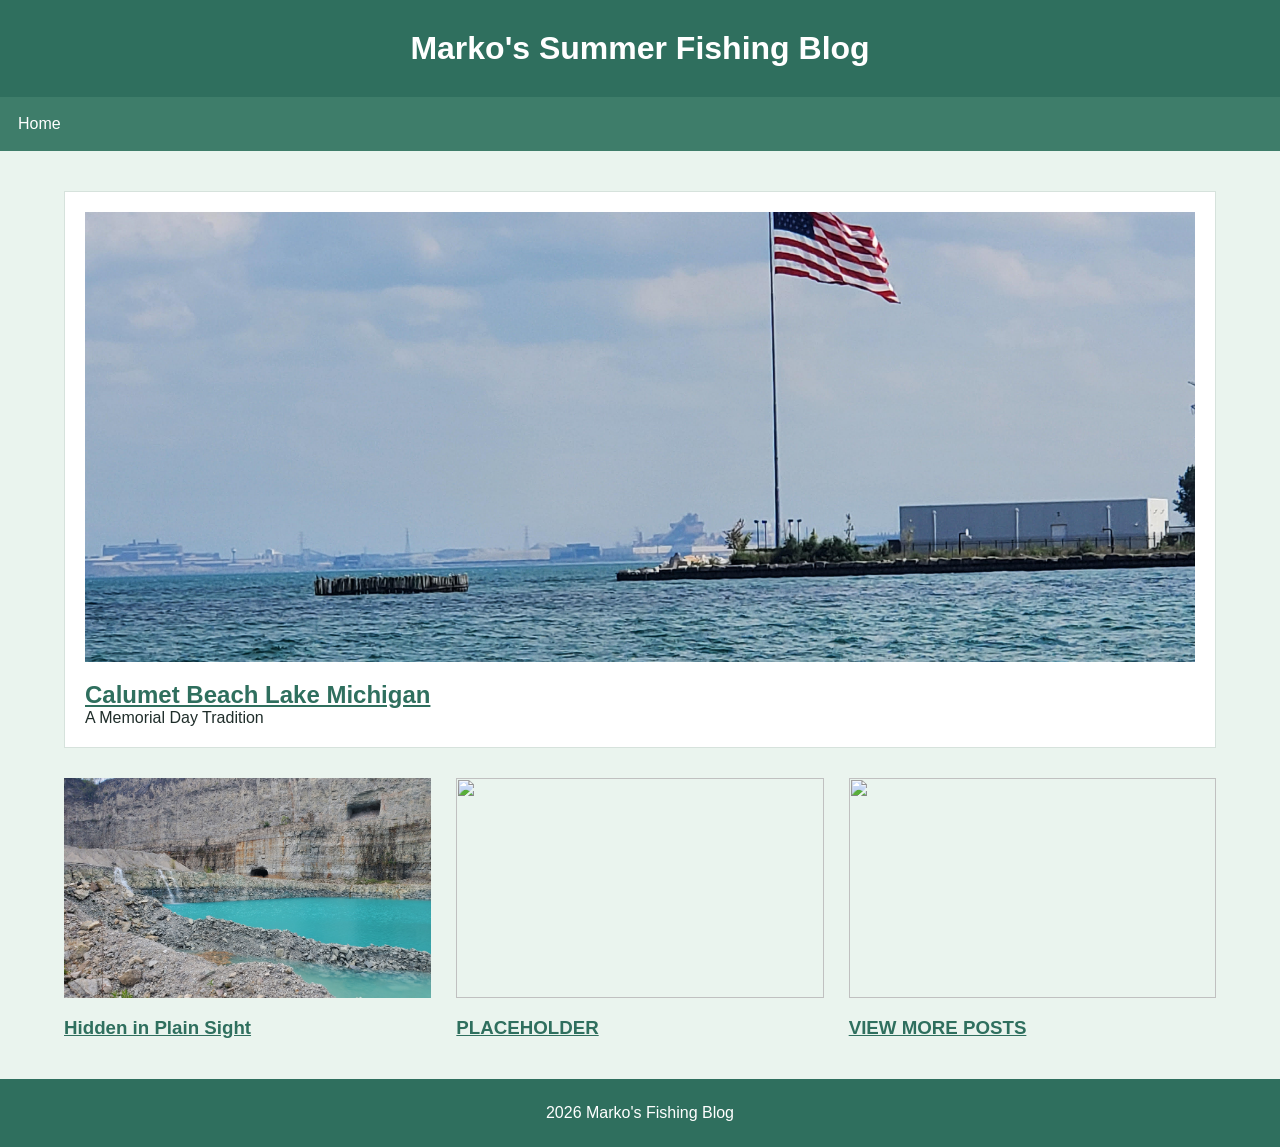
==== index.html @ b0f5a6da "Commit for Module 3 Prep Work" ====
<!DOCTYPE html>
<html lang="en">
  <head>
    <meta charset="UTF-8">
    <link rel="stylesheet" href="./style.css">
    <title>Marko's Summer Fishing Blog</title>
  </head>
  <body>

<header>
    <h1>Marko's Summer Fishing Blog</h1>
</header>

<nav>
    <ul>
        <li><a href="index.html">Home</a></li>
    </ul>
</nav>

<main>

<section class="featured-post">

    <img src="images/calumet-beach-lake-michigan.jpg"
         alt="Calumet Beach Lake Michigan">

    <h2>
        <a href="PLACEHOLDER"> Calumet Beach Lake Michigan</a>
    </h2>

    <p>
        A Memorial Day Tradition
    </p>

</section>

<section class="post-grid">

    <article class="post-card">

        <img src="images/redacted-location.jpg"
             alt="LOCATION REDACTED">

        <h3>
            <a href="PLACEHOLDER.html">
                Hidden in Plain Sight
            </a>
        </h3>

    </article>

    <article class="post-card">

        <img src="PLACEHOLDER.jpg"
             alt="">

        <h3>
            <a href="PLACEHOLDER.html">
                PLACEHOLDER
            </a>
        </h3>

    </article>

    <article class="post-card">

        <img src="PLACEHOLDER.jpg"
             alt="">

        <h3>
            <a href="PLACEHOLDER(view all).html">
                VIEW MORE POSTS
            </a>
        </h3>

    </article>

</section>

</main>

<footer>

    2026 Marko's Fishing Blog

</footer>

</body>
</html>
---- style.css ----
*{
    margin:0;
    padding:0;
    box-sizing:border-box;
}

body{

    font-family:Arial, Helvetica, sans-serif;
    background:#EAF4EE;
    color:#1F2D2A;
}

header{

    background:#2F6F5E;
    color:white;
    text-align:center;
    padding:30px;
}

nav{

    background:#3E7D6A;
}

nav ul{

    justify-content:center;

}

nav li{

    padding:18px;
}

nav a{

    color:white;
    text-decoration:none;
}

nav a:hover{

    color:#CBE5D7;
}

main{

    width:90%;
    max-width:1200px;
    margin:40px auto;
}

.featured-post{

    background:white;
    border:1px solid #D6E2DC;
    padding:20px;
    margin-bottom:30px;
}

.featured-post img{

    width:100%;
    height:450px;
    object-fit:cover;
}

.post-grid{

    display:grid;
    grid-template-columns:repeat(3,1fr);
    gap:25px;
}

.post-card img{

    width:100%;
    height:220px;
    object-fit:cover;
}

h2,h3{

    margin-top:15px;
}

a{

    color:#2F6F5E;
}

a:hover{

    color:#6BA292;
}

footer{

    text-align:center;
    padding:25px;
    margin-top:40px;
    background:#2F6F5E;
    color:white;
}
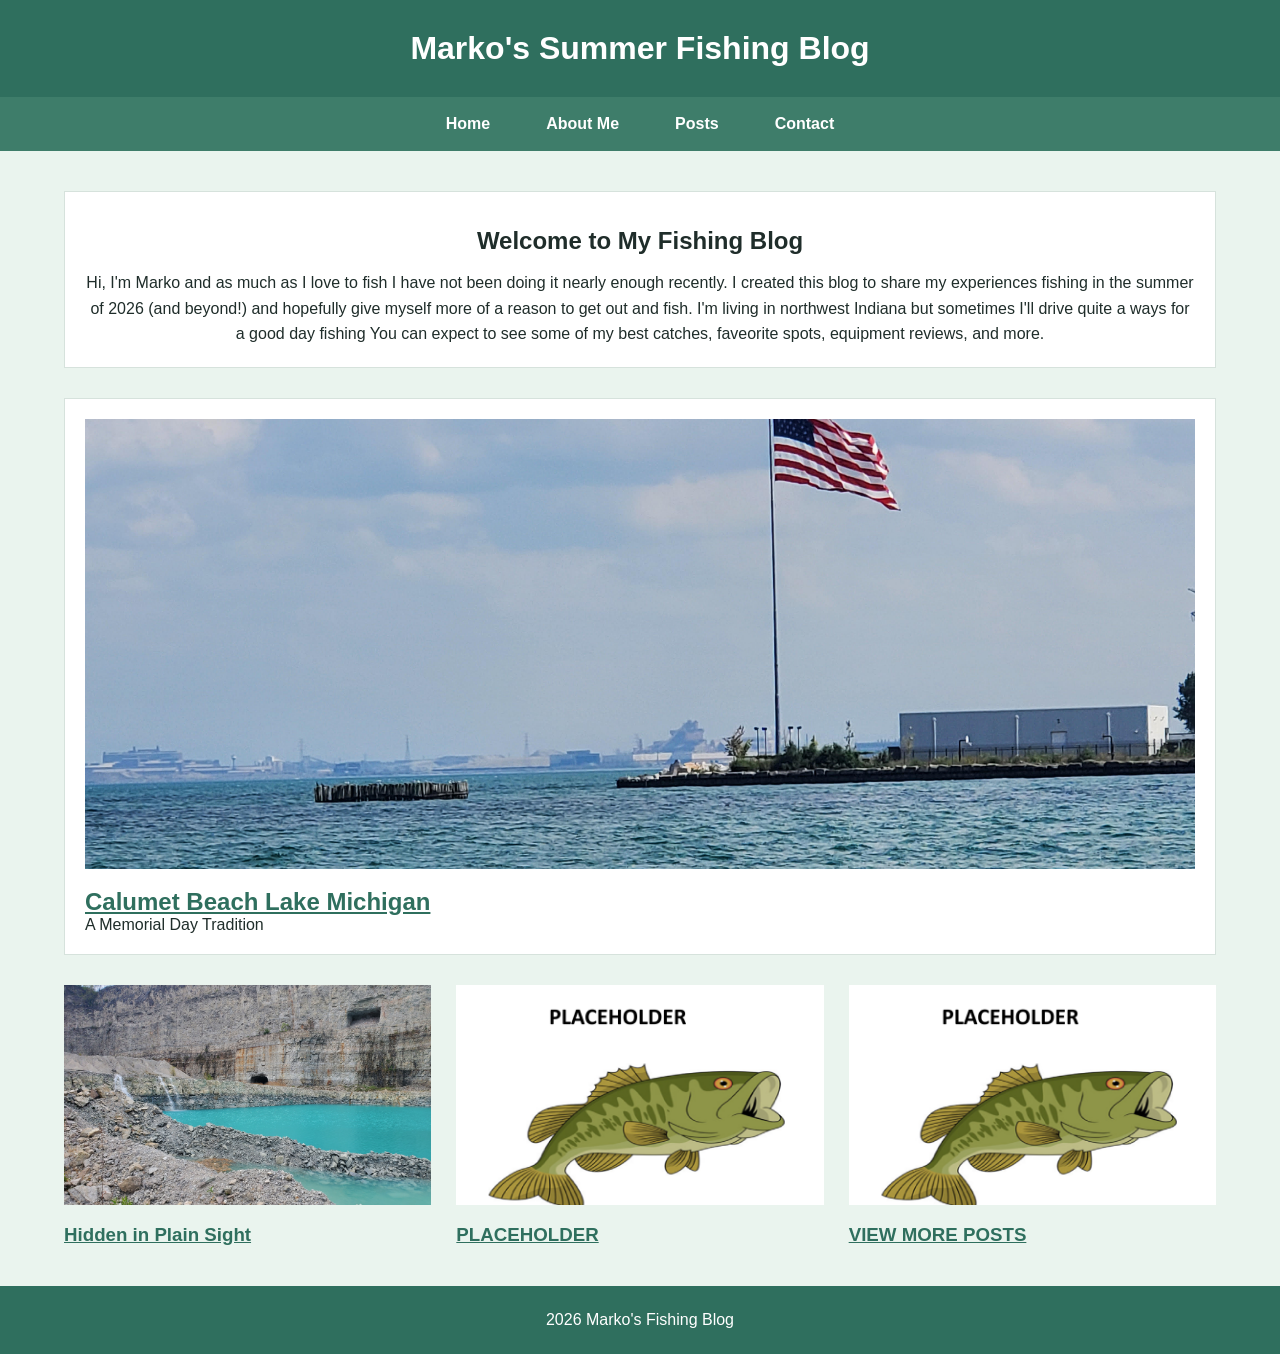
==== commit 32cdcf82: "updated 07/13/26" ====
--- a/index.html
+++ b/index.html
@@ -14,10 +14,27 @@
 <nav>
     <ul>
         <li><a href="index.html">Home</a></li>
+        <li><a href="about.html">About Me</a></li>
+        <li><a href="posts.html">Posts</a></li>
+        <li><a href="contact.html">Contact</a></li>
     </ul>
 </nav>
 
 <main>
+
+    <section class="intro">
+
+        <h2>Welcome to My Fishing Blog</h2>
+
+            <p>
+                Hi, I'm Marko and as much as I love to fish I have not been doing it nearly enough recently.
+                I created this blog to share my experiences fishing in the summer of 2026 (and beyond!) and 
+                hopefully give myself more of a reason to get out and fish. I'm living in northwest Indiana 
+                but sometimes I'll drive quite a ways for a good day fishing You can expect to see some of my 
+                best catches, faveorite spots, equipment reviews, and more.
+            </p>
+
+    </section>
 
 <section class="featured-post">
 
@@ -51,7 +68,7 @@
 
     <article class="post-card">
 
-        <img src="PLACEHOLDER.jpg"
+        <img src="images/placeholder.png"
              alt="">
 
         <h3>
@@ -64,7 +81,7 @@
 
     <article class="post-card">
 
-        <img src="PLACEHOLDER.jpg"
+        <img src="images/placeholder.png"
              alt="">
 
         <h3>
--- a/style.css
+++ b/style.css
@@ -26,24 +26,35 @@
 
 nav ul{
 
+    display:flex;
     justify-content:center;
+    align-items:center;
+    list-style:none;
+    flex-wrap:wrap;
 
 }
 
 nav li{
 
-    padding:18px;
+    margin:0;
+
 }
 
 nav a{
 
+    display:block;
+    padding:18px 28px;
     color:white;
     text-decoration:none;
+    font-weight:bold;
+
 }
 
 nav a:hover{
 
-    color:#CBE5D7;
+    background:#2F6F5E;
+    color:white;
+
 }
 
 main{
@@ -82,6 +93,8 @@
     object-fit:cover;
 }
 
+
+
 h2,h3{
 
     margin-top:15px;
@@ -90,6 +103,23 @@
 a{
 
     color:#2F6F5E;
+}
+
+.intro{
+
+    background:white;
+    border:1px solid #D6E2DC;
+    padding:20px;
+    margin-bottom:30px;
+    text-align:center;
+
+}
+
+.intro p{
+
+    margin-top:15px;
+    line-height:1.6;
+
 }
 
 a:hover{
@@ -104,4 +134,21 @@
     margin-top:40px;
     background:#2F6F5E;
     color:white;
+}
+
+@media (max-width:768px){
+
+    nav ul{
+
+        flex-direction:column;
+
+    }
+
+    nav a{
+
+        width:100%;
+        text-align:center;
+
+    }
+
 }
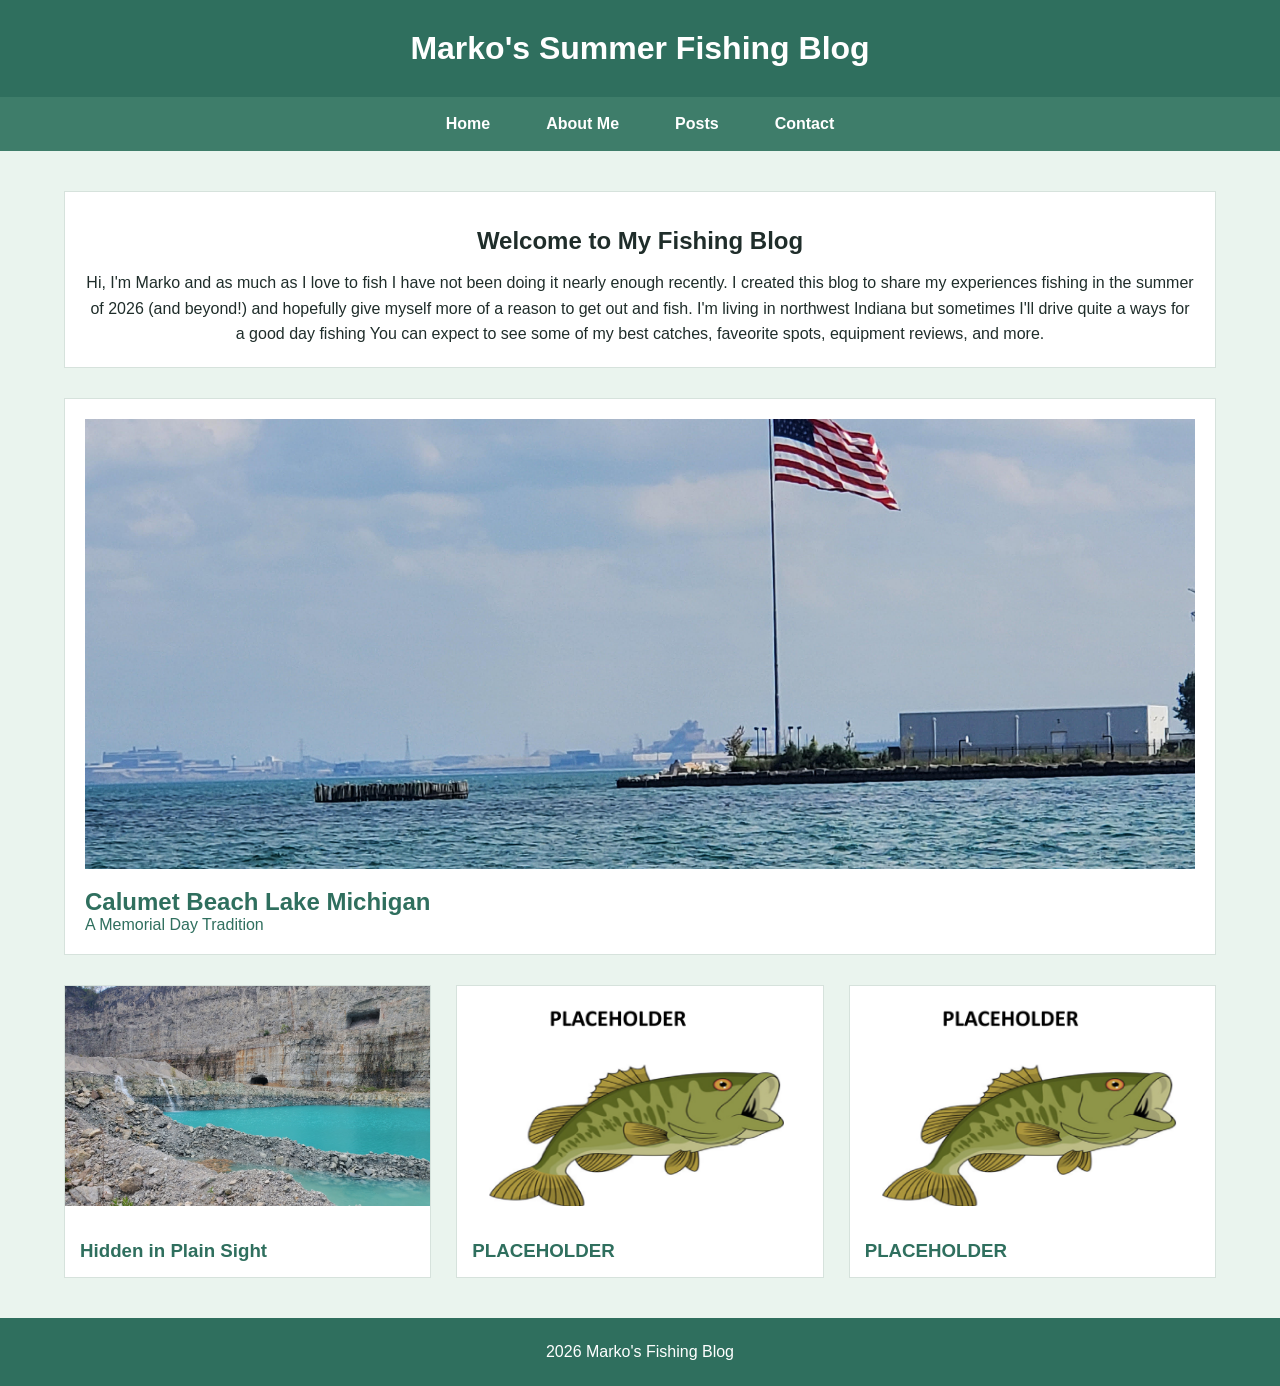
==== commit 099c0b71: "updated 07/13/2026" ====
--- a/index.html
+++ b/index.html
@@ -14,7 +14,7 @@
 <nav>
     <ul>
         <li><a href="index.html">Home</a></li>
-        <li><a href="about.html">About Me</a></li>
+        <li><a href="placeholder.html">About Me</a></li>
         <li><a href="posts.html">Posts</a></li>
         <li><a href="contact.html">Contact</a></li>
     </ul>
@@ -36,63 +36,71 @@
 
     </section>
 
-<section class="featured-post">
+    <section class="featured-post">
 
-    <img src="images/calumet-beach-lake-michigan.jpg"
-         alt="Calumet Beach Lake Michigan">
+        <a href="calumet-beach.html">
 
-    <h2>
-        <a href="PLACEHOLDER"> Calumet Beach Lake Michigan</a>
-    </h2>
+            <img src="images/calumet-beach-lake-michigan.jpg"
+                 alt="The American flag flying at Calumet Beach on Lake Michigan">
 
-    <p>
-        A Memorial Day Tradition
-    </p>
+            <h2>Calumet Beach Lake Michigan</h2>
 
-</section>
+            <p>A Memorial Day Tradition</p>
 
-<section class="post-grid">
+        </a>
 
-    <article class="post-card">
+    </section>
 
-        <img src="images/redacted-location.jpg"
-             alt="LOCATION REDACTED">
+    <section class="post-grid">
 
-        <h3>
+
+        <article class="post-card">
+
+            <a href="hidden-in-plain-sight.html">
+
+                <img src="images/redacted-location.jpg"
+                    alt="Bright blue water surrounded by rocky terrain">
+
+                <h3>
+                    Hidden in Plain Sight
+                </h3>
+
+            </a>
+
+        </article>
+
+
+        <article class="post-card">
+
             <a href="PLACEHOLDER.html">
-                Hidden in Plain Sight
+
+                <img src="images/placeholder.png"
+                    alt="PLACEHOLDER">
+
+                <h3>
+                    PLACEHOLDER
+                </h3>
+
             </a>
-        </h3>
 
-    </article>
+        </article>
 
-    <article class="post-card">
+        <article class="post-card">
 
-        <img src="images/placeholder.png"
-             alt="">
+            <a href="PLACEHOLDER.html">
 
-        <h3>
-            <a href="PLACEHOLDER.html">
-                PLACEHOLDER
+                <img src="images/placeholder.png"
+                    alt="PLACEHOLDER">
+
+                <h3>
+                    PLACEHOLDER
+                </h3>
+
             </a>
-        </h3>
 
-    </article>
+        </article>
 
-    <article class="post-card">
-
-        <img src="images/placeholder.png"
-             alt="">
-
-        <h3>
-            <a href="PLACEHOLDER(view all).html">
-                VIEW MORE POSTS
-            </a>
-        </h3>
-
-    </article>
-
-</section>
+    </section>
 
 </main>
 
--- a/style.css
+++ b/style.css
@@ -79,6 +79,14 @@
     object-fit:cover;
 }
 
+.featured-post a{
+
+    display:block;
+    text-decoration:none;
+    color:#2F6F5E;
+
+}
+
 .post-grid{
 
     display:grid;
@@ -86,6 +94,20 @@
     gap:25px;
 }
 
+.post-card{
+
+    border:1px solid #D6E2DC;
+    background:white;
+
+}
+
+
+.post-card h3{
+
+    padding:15px;
+
+}
+
 .post-card img{
 
     width:100%;
@@ -93,7 +115,19 @@
     object-fit:cover;
 }
 
-
+.post-card a{
+
+    display:block;
+    text-decoration:none;
+    color:#2F6F5E;
+
+}
+
+.post-card:hover{
+
+    box-shadow:0 4px 10px rgba(0,0,0,.15);
+
+}
 
 h2,h3{
 
@@ -136,6 +170,45 @@
     color:white;
 }
 
+.blog-post{
+
+    background:white;
+    border:1px solid #D6E2DC;
+    padding:25px;
+    margin-bottom:30px;
+
+}
+
+.blog-post img{
+
+    width:100%;
+    max-height:500px;
+    object-fit:cover;
+    margin-bottom:20px;
+
+}
+
+.post-date{
+
+    color:#666;
+    margin-bottom:20px;
+    font-style:italic;
+
+}
+
+.post-content{
+
+    line-height:1.5;
+    font-size:18px;
+
+}
+
+.post-content p{
+
+    margin-bottom:20px;
+
+}
+
 @media (max-width:768px){
 
     nav ul{
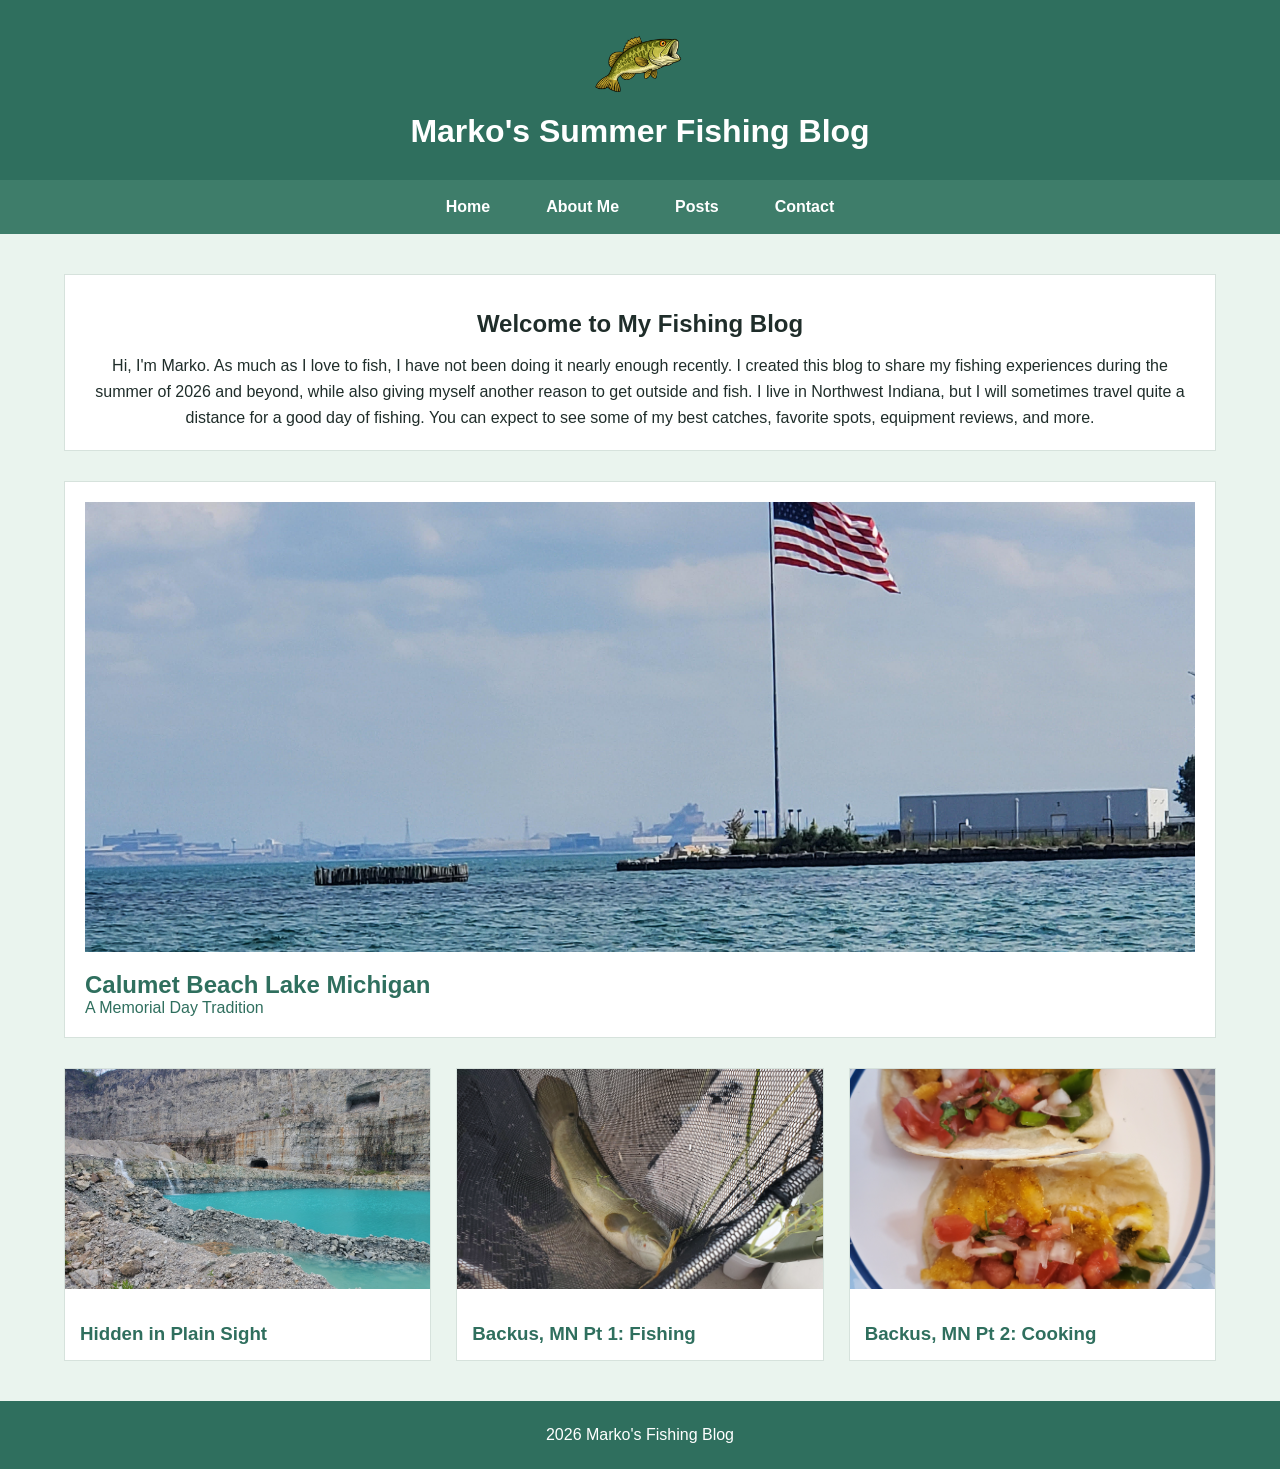
==== commit dd755ff2: "Added new posts and logo" ====
--- a/index.html
+++ b/index.html
@@ -1,20 +1,41 @@
 <!DOCTYPE html>
 <html lang="en">
-  <head>
+<head>
     <meta charset="UTF-8">
-    <link rel="stylesheet" href="./style.css">
-    <title>Marko's Summer Fishing Blog</title>
-  </head>
-  <body>
 
-<header>
-    <h1>Marko's Summer Fishing Blog</h1>
+    <meta name="viewport"
+          content="width=device-width, initial-scale=1.0">
+
+    <meta name="description"
+          content="Marko's summer fishing adventures in Northwest Indiana and beyond, including trip reports, fishing locations, catches, equipment, and tips.">
+
+    <title>Marko's Summer Fishing Blog | Northwest Indiana Fishing Adventures</title>
+
+    <link rel="stylesheet" href="style.css">
+</head>
+
+<body>
+
+<header class="site-header">
+
+    <a class="site-brand"
+       href="index.html"
+       aria-label="Go to the home page">
+
+        <img class="site-logo"
+             src="images/fishing-logo.png"
+             alt="Marko's Summer Fishing Blog logo">
+
+        <h1>Marko's Summer Fishing Blog</h1>
+
+    </a>
+
 </header>
 
 <nav>
     <ul>
         <li><a href="index.html">Home</a></li>
-        <li><a href="placeholder.html">About Me</a></li>
+        <li><a href="about.html">About Me</a></li>
         <li><a href="posts.html">Posts</a></li>
         <li><a href="contact.html">Contact</a></li>
     </ul>
@@ -27,11 +48,14 @@
         <h2>Welcome to My Fishing Blog</h2>
 
             <p>
-                Hi, I'm Marko and as much as I love to fish I have not been doing it nearly enough recently.
-                I created this blog to share my experiences fishing in the summer of 2026 (and beyond!) and 
-                hopefully give myself more of a reason to get out and fish. I'm living in northwest Indiana 
-                but sometimes I'll drive quite a ways for a good day fishing You can expect to see some of my 
-                best catches, faveorite spots, equipment reviews, and more.
+                Hi, I'm Marko. As much as I love to fish, I have not been doing it
+                nearly enough recently. I created this blog to share my fishing
+                experiences during the summer of 2026 and beyond, while also giving
+                myself another reason to get outside and fish.
+
+                I live in Northwest Indiana, but I will sometimes travel quite a
+                distance for a good day of fishing. You can expect to see some of my
+                best catches, favorite spots, equipment reviews, and more.
             </p>
 
     </section>
@@ -72,13 +96,13 @@
 
         <article class="post-card">
 
-            <a href="PLACEHOLDER.html">
+            <a href="backus-1.html">
 
-                <img src="images/placeholder.png"
-                    alt="PLACEHOLDER">
+                <img src="images/bowfin.jpg"
+                    alt="A bowfin caught in a fishing net">
 
                 <h3>
-                    PLACEHOLDER
+                    Backus, MN Pt 1: Fishing
                 </h3>
 
             </a>
@@ -87,18 +111,19 @@
 
         <article class="post-card">
 
-            <a href="PLACEHOLDER.html">
+            <a href="backus-2.html">
 
-                <img src="images/placeholder.png"
-                    alt="PLACEHOLDER">
+                <img src="images/fish-taco.jpg"
+                    alt="2 fried fish tacos with pico and chapolte sauce">
 
                 <h3>
-                    PLACEHOLDER
+                    Backus, MN Pt 2: Cooking
                 </h3>
 
             </a>
 
         </article>
+
 
     </section>
 
--- a/style.css
+++ b/style.css
@@ -17,6 +17,36 @@
     color:white;
     text-align:center;
     padding:30px;
+}
+
+/* Website logo and title */
+.site-brand {
+    display: inline-flex;
+    flex-direction: column;
+    align-items: center;
+    gap: 10px;
+    color: white;
+    text-decoration: none;
+}
+
+.site-logo {
+    width: 110px;
+    height: auto;
+    display: block;
+}
+
+.site-brand h1 {
+    margin: 0;
+}
+
+.site-brand:hover,
+.site-brand:focus {
+    color: white;
+}
+
+.site-brand:focus {
+    outline: 3px solid white;
+    outline-offset: 5px;
 }
 
 nav{
@@ -209,6 +239,170 @@
 
 }
 
+/* Images displayed inside blog post text */
+.post-inline-image {
+    display: block;
+    width: 100%;
+    max-width: 700px;
+    height: auto;
+    margin: 24px auto;
+}
+
+/* Allows wide tables to scroll on smaller screens */
+.table-container {
+    width: 100%;
+    overflow-x: auto;
+    margin: 24px 0;
+}
+
+/* Reusable styling for informational tables */
+.data-table {
+    width: 100%;
+    border-collapse: collapse;
+    background-color: white;
+}
+
+
+.data-table th,
+.data-table td {
+    padding: 12px;
+    border: 1px solid #D6E2DC;
+    text-align: left;
+    vertical-align: top;
+}
+
+.data-table thead th {
+    background-color: #2F6F5E;
+    color: white;
+}
+
+.data-table tbody th {
+    background-color: #E8F0EC;
+}
+
+
+/* Contact page container */
+.contact-page {
+    width: min(90%, 700px);
+    margin: 0 auto;
+    padding: 2rem 1rem;
+}
+
+/* Space below the introduction */
+.contact-intro {
+    margin-bottom: 2rem;
+}
+
+.contact-intro h2 {
+    margin-bottom: 0.75rem;
+}
+
+.contact-intro p {
+    margin: 0;
+    line-height: 1.6;
+}
+
+/* Contact form */
+#contact-form {
+    padding: clamp(1rem, 4vw, 2rem);
+    background-color: #ffffff;
+    border: 1px solid #d6e2dc;
+    border-radius: 8px;
+}
+
+/* Space between each form field */
+.form-group {
+    margin-bottom: 1.5rem;
+}
+
+.form-group label {
+    display: block;
+    margin-bottom: 0.5rem;
+    font-weight: bold;
+}
+
+/* Make fields fill the available width */
+.form-group input,
+.form-group select,
+.form-group textarea {
+    box-sizing: border-box;
+    width: 100%;
+    padding: 0.8rem;
+    font: inherit;
+    line-height: 1.4;
+    border: 1px solid #6ba292;
+    border-radius: 5px;
+}
+
+.form-group textarea {
+    min-height: 140px;
+    resize: vertical;
+}
+
+/* Submit button */
+#contact-form button {
+    padding: 0.8rem 1.25rem;
+    font: inherit;
+    cursor: pointer;
+    color: #ffffff;
+    background-color: #2f6f5e;
+    border: none;
+    border-radius: 5px;
+}
+
+#contact-form button:hover,
+#contact-form button:focus {
+    background-color: #1f2d2a;
+}
+
+/* Visible keyboard focus */
+.form-group input:focus,
+.form-group select:focus,
+.form-group textarea:focus {
+    outline: 3px solid #6ba292;
+    outline-offset: 2px;
+}
+
+/* Area used by JavaScript messages */
+#form-message {
+    min-height: 1.5rem;
+    margin-top: 1rem;
+    margin-bottom: 0;
+}
+
+/* Smaller screens */
+@media (max-width: 600px) {
+    .contact-page {
+        width: auto;
+        padding: 1.25rem 1rem;
+    }
+
+    #contact-form {
+        padding: 1rem;
+    }
+
+    #contact-form button {
+        width: 100%;
+    }
+
+    .form-group {
+        margin-bottom: 1.25rem;
+    }
+
+    .site-header {
+    padding: 20px 10px;
+    }
+
+    .site-logo {
+        width: 85px;
+    }
+
+    .site-brand h1 {
+        font-size: 1.6rem;
+    }
+
+}
+
 @media (max-width:768px){
 
     nav ul{
@@ -224,4 +418,6 @@
 
     }
 
+
+
 }
